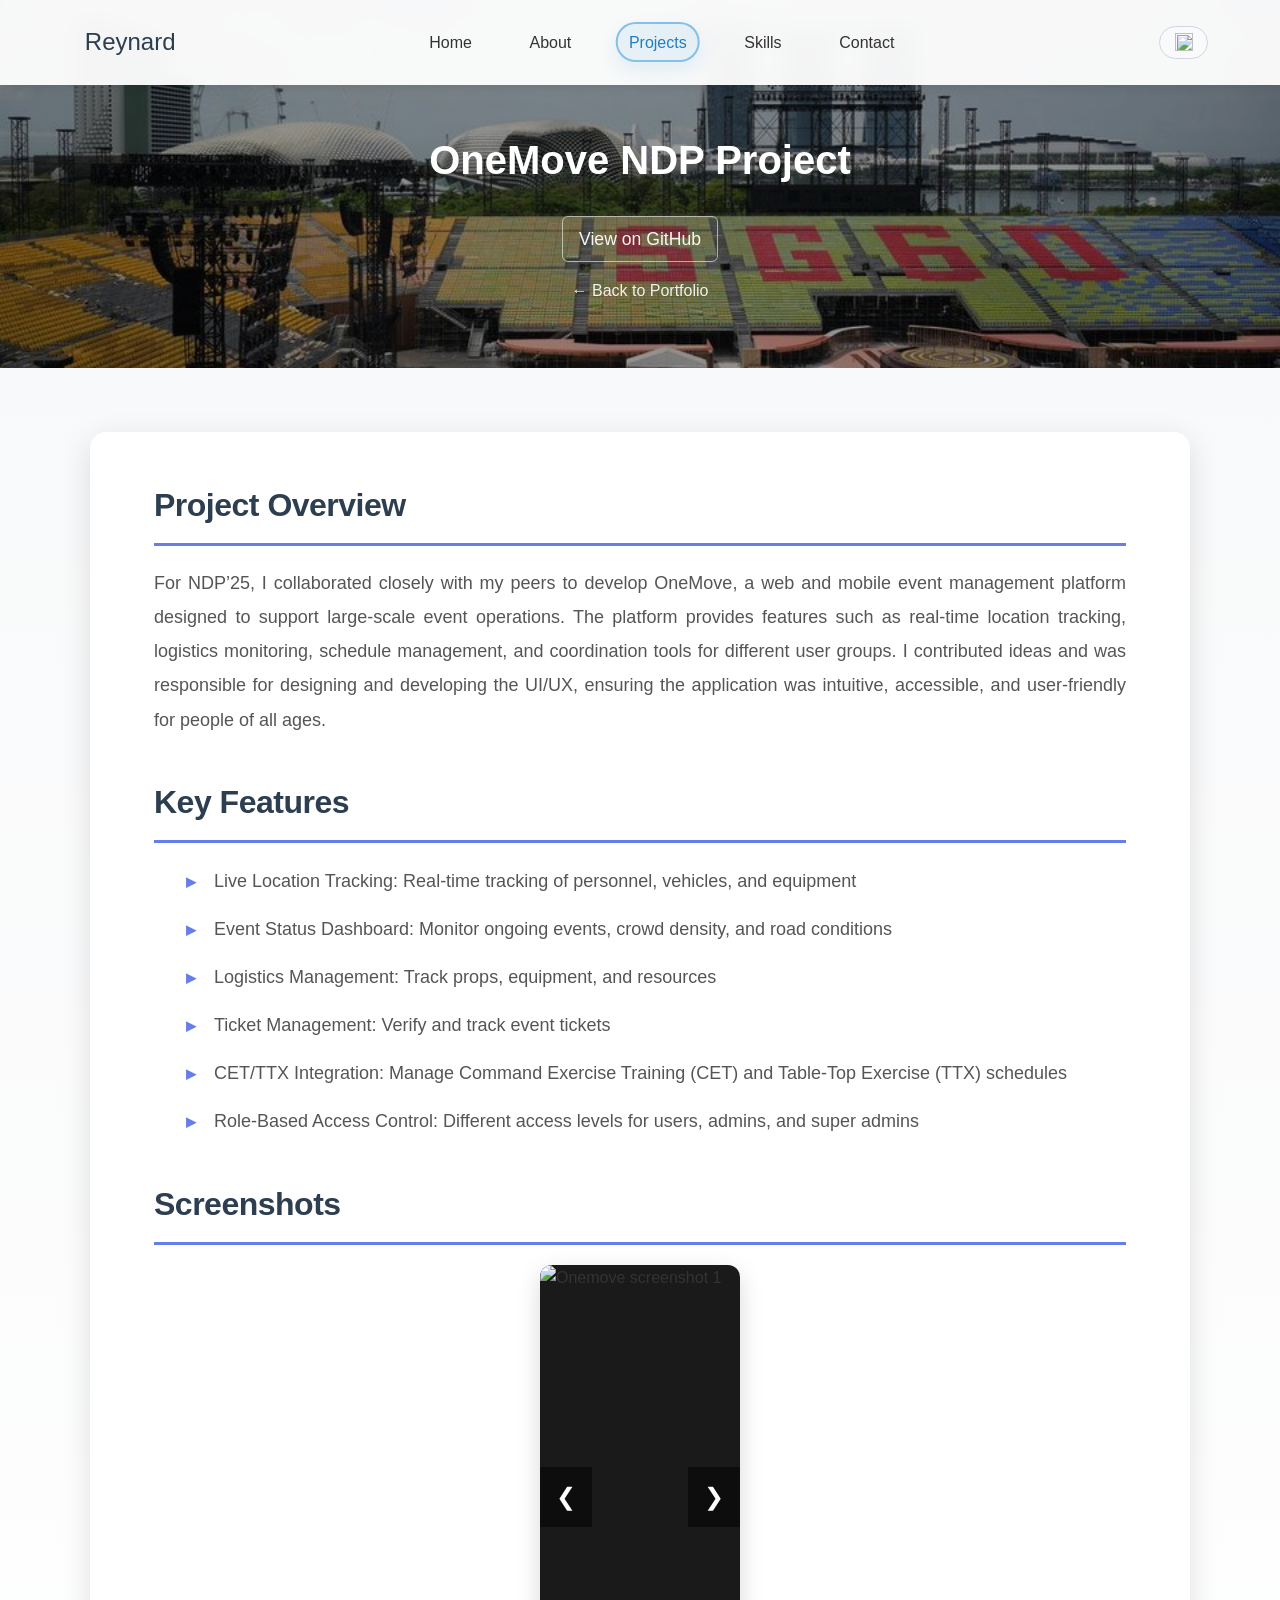
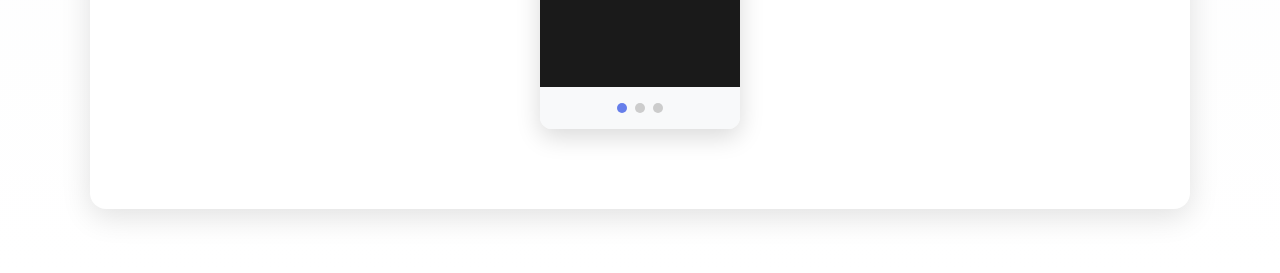
==== onemove-project.html @ 105812a0 "'Added NDP60 project and updated the portfolio, added dark mode and smooth scroll behavior'" ====
<!DOCTYPE html>
<html lang="en">
<head>
    <meta charset="UTF-8">
    <meta name="viewport" content="width=device-width, initial-scale=1.0">
    <title>Onemove - Reynard's Portfolio</title>
    <link rel="stylesheet" href="styles.css">
    <script src="theme.js" defer></script>
</head>
<body>
    <!-- Navigation -->
    <nav>
        <div class="container">
            <div class="logo"><a href="index.html" style="text-decoration: none; color: inherit;">Reynard</a></div>
            <ul>
                <li><a href="index.html#hero">Home</a></li>
                <li><a href="index.html#about">About</a></li>
                <li><a href="index.html#projects">Projects</a></li>
                <li><a href="index.html#skills">Skills</a></li>
                <li><a href="index.html#contact">Contact</a></li>
            </ul>
            <button id="theme-toggle" class="theme-toggle" type="button" aria-label="Toggle dark mode">Dark mode</button>
        </div>
    </nav>

    <!-- Project Header -->
    <!-- <div class="project-header">
        <div class="container">
            <h1>Onemove</h1>
            <a href="index.html" class="back-link">← Back to Portfolio</a>
        </div>
    </div> -->
    <!-- Project Header -->
    <div class="project-header project-header--onemove">
        <div class="container">
            <h1>OneMove NDP Project</h1>
            <div class="project-header-links">
                <a href="https://github.com/" target="_blank" rel="noopener noreferrer" class="project-header-github">View on GitHub</a>
                <a href="index.html" class="back-link">← Back to Portfolio</a>
            </div>
        </div>
    </div>

    <!-- Project Content -->
    <div class="project-content">
        <div class="container">
            <div class="project-details">
                <h2>Project Overview</h2>
                <p>
                    For NDP’25, I collaborated closely with my peers to develop OneMove, a web and mobile event management platform designed to support large-scale event operations. The platform provides features such as real-time location tracking, logistics monitoring, schedule management, and coordination tools for different user groups. I contributed ideas and was responsible for designing and developing the UI/UX, ensuring the application was intuitive, accessible, and user-friendly for people of all ages.
                </p>

                <h2>Key Features</h2>
                <ul>
                    <li>Live Location Tracking: Real-time tracking of personnel, vehicles, and equipment</li>
                    <li>Event Status Dashboard: Monitor ongoing events, crowd density, and road conditions</li>
                    <li>Logistics Management: Track props, equipment, and resources</li>
                    <li>Ticket Management: Verify and track event tickets</li>
                    <li>CET/TTX Integration: Manage Command Exercise Training (CET) and Table-Top Exercise (TTX) schedules</li>
                    <li>Role-Based Access Control: Different access levels for users, admins, and super admins</li>
                </ul>

                <h2>Screenshots</h2>
                <div class="slideshow-container">
                    <div class="slideshow-slides">
                        <!-- Replace image paths and alts with your Onemove screenshots -->
                        <div class="slideshow-slide active">
                            <img src="onemove-images/image-1.png" alt="Onemove screenshot 1">
                        </div>
                        <div class="slideshow-slide">
                            <img src="onemove-images/image-2.png" alt="Onemove screenshot 2">
                        </div>
                        <div class="slideshow-slide">
                            <img src="onemove-images/image-3.png" alt="Onemove screenshot 3">
                        </div>
                    </div>
                    <button class="slideshow-btn slideshow-prev" aria-label="Previous">&#10094;</button>
                    <button class="slideshow-btn slideshow-next" aria-label="Next">&#10095;</button>
                    <div class="slideshow-dots"></div>
                </div>
            </div>
        </div>
    </div>

    <script>
        (function() {
            const slides = document.querySelectorAll('.slideshow-slide');
            const dotsContainer = document.querySelector('.slideshow-dots');
            const prevBtn = document.querySelector('.slideshow-prev');
            const nextBtn = document.querySelector('.slideshow-next');
            let currentIndex = 0;

            slides.forEach((_, i) => {
                const dot = document.createElement('button');
                dot.className = 'slideshow-dot' + (i === 0 ? ' active' : '');
                dot.setAttribute('aria-label', 'Go to slide ' + (i + 1));
                dot.addEventListener('click', () => goToSlide(i));
                dotsContainer.appendChild(dot);
            });

            const dots = document.querySelectorAll('.slideshow-dot');

            function goToSlide(index) {
                slides[currentIndex].classList.remove('active');
                dots[currentIndex].classList.remove('active');
                currentIndex = (index + slides.length) % slides.length;
                slides[currentIndex].classList.add('active');
                dots[currentIndex].classList.add('active');
            }

            prevBtn.addEventListener('click', () => goToSlide(currentIndex - 1));
            nextBtn.addEventListener('click', () => goToSlide(currentIndex + 1));

            let autoplay = setInterval(() => goToSlide(currentIndex + 1), 4000);
            document.querySelector('.slideshow-container').addEventListener('mouseenter', () => clearInterval(autoplay));
            document.querySelector('.slideshow-container').addEventListener('mouseleave', () => {
                autoplay = setInterval(() => goToSlide(currentIndex + 1), 4000);
            });
        })();
    </script>
</body>
</html>
---- styles.css ----
* {
    margin: 0;
    padding: 0;
    box-sizing: border-box;
}

html {
    scroll-snap-type: y mandatory;
    scroll-behavior: smooth;
}

body {
    font-family: -apple-system, BlinkMacSystemFont, 'Segoe UI', Roboto, Oxygen, Ubuntu, Cantarell, sans-serif;
    line-height: 1.6;
    color: #333;
    scroll-behavior: smooth;
    overflow-y: scroll;
    background: #ffffff;
}

/* Navigation */
nav {
    position: fixed;
    top: 0;
    width: 100%;
    background: rgba(255, 255, 255, 0.95);
    backdrop-filter: blur(10px);
    box-shadow: 0 2px 10px rgba(0, 0, 0, 0.1);
    z-index: 1000;
    padding: 1rem 0;
}

nav .container {
    max-width: 1200px;
    margin: 0 auto;
    padding: 0 2rem;
    display: flex;
    justify-content: space-between;
    align-items: center;
}

nav .logo {
    font-size: 1.5rem;
    font-weight: bold;
    color: #2c3e50;
}

nav ul {
    list-style: none;
    display: flex;
    gap: 2rem;
    position: relative;
    isolation: isolate;
}

nav a {
    text-decoration: none;
    color: #333;
    font-weight: 500;
    display: inline-flex;
    align-items: center;
    justify-content: center;
    padding: 0.45rem 0.8rem;
    border-radius: 999px;
    position: relative;
    z-index: 1;
    transition: color 0.3s, transform 0.18s ease, filter 0.18s ease;
}

nav a:hover {
    color: #3498db;
    transform: translateY(-1px);
}

.nav-indicator {
    position: absolute;
    top: 0;
    left: 0;
    width: 0;
    height: 0;
    border-radius: 999px;
    pointer-events: none;
    z-index: 0;
    opacity: 0;
    transform: translate3d(0, 0, 0);
    border: 2px solid rgba(52, 152, 219, 0.55);
    background: rgba(52, 152, 219, 0.09);
    box-shadow: 0 8px 18px rgba(52, 152, 219, 0.12);
    transition:
        transform 340ms cubic-bezier(0.2, 0.8, 0.2, 1),
        width 340ms cubic-bezier(0.2, 0.8, 0.2, 1),
        height 340ms cubic-bezier(0.2, 0.8, 0.2, 1),
        opacity 180ms ease;
}

.nav-indicator.is-visible {
    opacity: 1;
}

.nav-indicator.is-instant {
    transition-duration: 0ms !important;
}

nav a.is-active {
    color: #1f7fbf;
}

.theme-toggle {
    margin-left: 1.5rem;
    padding: 0.4rem 0.9rem;
    border-radius: 999px;
    border: 1px solid #d1d5db;
    background: #f9fafb;
    color: #111827;
    font-size: 0.85rem;
    cursor: pointer;
    transition: background 0.2s, color 0.2s, border-color 0.2s;
    display: flex;
    align-items: center;
    justify-content: center;
}

.theme-toggle:hover {
    background: #e5e7eb;
}

.theme-toggle .theme-icon {
    width: 18px;
    height: 18px;
    display: block;
}

/* Sections */
section {
    padding: 5rem 0;
    min-height: 100vh;
    display: flex;
    align-items: center;
    scroll-snap-align: start;
    scroll-snap-stop: always;
    scroll-margin-top: 80px;
}

.container {
    max-width: 1200px;
    margin: 0 auto;
    padding: 0 2rem;
    width: 100%;
}

/* Hero Section */
#hero {
    background: linear-gradient(rgba(0, 0, 0, 0.45), rgba(0, 0, 0, 0.45)),
                url('side-shot-code-editor-using-react-js.jpg') center center / cover no-repeat;
    color: white;
    text-align: center;
}

#hero h1 {
    font-size: 3.5rem;
    margin-bottom: 1rem;
    animation: fadeInUp 1s;
}

#hero p {
    font-size: 1.5rem;
    margin-bottom: 2rem;
    opacity: 0.9;
    animation: fadeInUp 1s 0.2s backwards;
}

.btn {
    display: inline-block;
    padding: 1rem 2rem;
    background: white;
    color: #667eea;
    text-decoration: none;
    border-radius: 50px;
    font-weight: 600;
    transition: transform 0.3s, box-shadow 0.3s;
    animation: fadeInUp 1s 0.4s backwards;
}

.btn:hover {
    transform: translateY(-3px);
    box-shadow: 0 10px 20px rgba(0, 0, 0, 0.2);
}

/* About Section */
#about {
    background: #C4DFDF;
}

#about h2 {
    font-size: 2.5rem;
    margin-bottom: 2rem;
    color: #2c3e50;
}

#about p {
    font-size: 1.1rem;
    color: #666;
    max-width: 800px;
}

/* Projects Section */
#projects {
    background: #D2E9E9;
}

#projects h2 {
    font-size: 2.5rem;
    margin-bottom: 3rem;
    text-align: center;
    color: #2c3e50;
}

.projects-grid {
    display: grid;
    grid-template-columns: repeat(auto-fit, minmax(300px, 1fr));
    gap: 2rem;
}

.project-card {
    background: white;
    border-radius: 10px;
    padding: 2rem;
    box-shadow: 0 5px 15px rgba(0, 0, 0, 0.1);
    transition: transform 0.3s, box-shadow 0.3s;
}

.project-card a {
    text-decoration: none;
    color: inherit;
    display: block;
    height: 100%;
}

.project-card:hover {
    transform: translateY(-5px);
    box-shadow: 0 10px 25px rgba(0, 0, 0, 0.15);
}

.project-card h3 {
    font-size: 1.5rem;
    margin-bottom: 1rem;
    color: #2c3e50;
}

.project-card p {
    color: #666;
}

/* Skills Section */
#skills {
    background: #E3F4F4;
}

#skills h2 {
    font-size: 2.5rem;
    margin-bottom: 3rem;
    text-align: center;
    color: #2c3e50;
}

.skills-grid {
    display: grid;
    grid-template-columns: repeat(auto-fit, minmax(200px, 1fr));
    gap: 2rem;
}

.skill-item {
    background: white;
    padding: 1.5rem;
    border-radius: 10px;
    text-align: center;
    box-shadow: 0 3px 10px rgba(0, 0, 0, 0.1);
}

.skill-item h3 {
    color: #2c3e50;
    margin-bottom: 0.5rem;
}

.skill-icon {
    font-size: 3rem;
    margin-bottom: 0.75rem;
    display: inline-block;
}

/* Contact Section */
#contact {
    background: #F8F6F4;
}

#contact h2 {
    font-size: 2.5rem;
    margin-bottom: 2rem;
    text-align: center;
    color: #2c3e50;
}

.contact-info {
    text-align: center;
    max-width: 600px;
    margin: 0 auto;
}

.contact-info p {
    font-size: 1.1rem;
    color: #666;
    margin-bottom: 1rem;
}

.contact-links {
    display: flex;
    justify-content: center;
    gap: 2rem;
    margin-top: 2rem;
}

.contact-links a {
    color: #667eea;
    text-decoration: none;
    font-weight: 500;
    transition: color 0.3s;
}

.contact-links a:hover {
    color: #764ba2;
}

.contact-icon {
    font-size: 1.6rem;
    display: inline-flex;
    align-items: center;
    justify-content: center;
}

/* Animations */
@keyframes fadeInUp {
    from {
        opacity: 0;
        transform: translateY(30px);
    }
    to {
        opacity: 1;
        transform: translateY(0);
    }
}

/* Responsive */
@media (max-width: 768px) {
    nav ul {
        gap: 1rem;
    }

    #hero h1 {
        font-size: 2.5rem;
    }

    #hero p {
        font-size: 1.2rem;
    }

    section {
        padding: 3rem 0;
    }
}

/* ============================================
   Project Detail Pages (project-3, tripplanner, etc.)
   ============================================ */

.project-header {
    color: white;
    padding: 8rem 0 4rem;
    text-align: center;
    background: linear-gradient(135deg, #667eea 0%, #764ba2 100%);
}

.project-header--roguedevice {
    background: linear-gradient(rgba(0, 0, 0, 0.4), rgba(0, 0, 0, 0.4)), url('roguedevicesthumbnail.png') center center / cover no-repeat;
}

.project-header--onemove {
    background: linear-gradient(rgba(0, 0, 0, 0.4), rgba(0, 0, 0, 0.4)), url('ndp60.jpg') center center / cover no-repeat;
}

.project-header h1 {
    font-size: 2.5rem;
    margin-bottom: 1rem;
}

.project-header .project-header-links {
    display: flex;
    flex-direction: column;
    align-items: center;
    gap: 1rem;
    margin-top: 1.5rem;
}

.project-header .project-header-github {
    display: inline-block;
    color: white;
    text-decoration: none;
    font-size: 1.1rem;
    opacity: 0.95;
    transition: opacity 0.3s;
    border: 1px solid rgba(255, 255, 255, 0.6);
    padding: 0.5rem 1rem;
    border-radius: 6px;
}

.project-header .project-header-github:hover {
    opacity: 1;
    background: rgba(255, 255, 255, 0.15);
}

.project-header .back-link {
    display: inline-block;
    color: white;
    text-decoration: none;
    opacity: 0.9;
    transition: opacity 0.3s;
}

.project-header .back-link:hover {
    opacity: 1;
}

.project-content {
    padding: 4rem 0;
    background: linear-gradient(180deg, #f8f9fa 0%, #ffffff 100%);
}

.project-details {
    background: white;
    border-radius: 16px;
    padding: 3rem 4rem;
    box-shadow: 0 8px 30px rgba(0, 0, 0, 0.12);
    max-width: 1100px;
    margin: 0 auto;
}

.project-details h2 {
    color: #2c3e50;
    margin-bottom: 1.25rem;
    margin-top: 2.5rem;
    font-size: 2rem;
    font-weight: 700;
    border-bottom: 3px solid #667eea;
    padding-bottom: 0.75rem;
    letter-spacing: -0.5px;
}

.project-details h2:first-of-type {
    margin-top: 0;
}

.device-images,
.project-images {
    display: flex;
    justify-content: center;
    align-items: flex-start;
    gap: 4rem;
    margin-bottom: 3.5rem;
    flex-wrap: wrap;
    padding: 2.5rem;
    background: linear-gradient(135deg, #f8f9fa 0%, #e9ecef 100%);
    border-radius: 12px;
    border: 1px solid #e0e0e0;
}

.device-images figure,
.project-images figure {
    text-align: center;
    margin: 0;
    flex: 0 0 auto;
    display: flex;
    flex-direction: column;
    align-items: center;
    width: 280px;
}

.device-images figure img,
.project-images figure img {
    width: 280px;
    height: 280px;
    object-fit: contain;
    background: white;
    padding: 1.5rem;
    border-radius: 12px;
    box-shadow: 0 6px 20px rgba(0, 0, 0, 0.12);
    transition: transform 0.3s ease, box-shadow 0.3s ease;
}

.device-images figure:hover img,
.project-images figure:hover img {
    transform: translateY(-5px);
    box-shadow: 0 10px 30px rgba(0, 0, 0, 0.18);
}

.device-images figcaption,
.project-images figcaption {
    margin-top: 1.25rem;
    font-size: 1rem;
    color: #2c3e50;
    font-weight: 600;
    line-height: 1.5;
    max-width: 280px;
}

.project-details p {
    color: #555;
    font-size: 1.125rem;
    line-height: 1.9;
    margin-bottom: 1.75rem;
    text-align: justify;
}

.project-details ul {
    color: #555;
    font-size: 1.125rem;
    line-height: 2;
    margin-left: 2rem;
    margin-bottom: 1.5rem;
    list-style: none;
    padding-left: 0;
}

.project-details li {
    margin-bottom: 0.75rem;
    padding-left: 1.75rem;
    position: relative;
}

.project-details li::before {
    content: "▸";
    position: absolute;
    left: 0;
    color: #667eea;
    font-weight: bold;
    font-size: 1.2rem;
}

.video-demo {
    margin-top: 3.5rem;
    margin-bottom: 2rem;
}

.video-demo h2 {
    color: #2c3e50;
    margin-bottom: 1.5rem;
    font-size: 2rem;
    font-weight: 700;
    border-bottom: 3px solid #667eea;
    padding-bottom: 0.75rem;
}

.video-container {
    position: relative;
    width: 100%;
    max-width: 900px;
    margin: 0 auto;
    border-radius: 12px;
    overflow: hidden;
    box-shadow: 0 8px 25px rgba(0, 0, 0, 0.15);
}

.video-container video {
    width: 100%;
    height: auto;
    display: block;
}

.video-demo p {
    text-align: center;
    color: #555;
    font-size: 1.05rem;
    line-height: 1.8;
    margin-top: 1.75rem;
    max-width: 900px;
    margin-left: auto;
    margin-right: auto;
    font-style: italic;
    padding: 1.25rem 1.5rem;
    background: linear-gradient(135deg, #f8f9fa 0%, #ffffff 100%);
    border-radius: 10px;
    border-left: 4px solid #667eea;
    box-shadow: 0 2px 8px rgba(0, 0, 0, 0.08);
}

/* Slideshow */
.slideshow-container {
    position: relative;
    max-width: 200px;
    margin: 0 auto 2rem;
    border-radius: 12px;
    overflow: hidden;
    box-shadow: 0 8px 25px rgba(0, 0, 0, 0.15);
}

.slideshow-slides {
    position: relative;
    width: 100%;
    aspect-ratio: 9 / 19;
    background: #1a1a1a;
}

.slideshow-slide {
    position: absolute;
    top: 0;
    left: 0;
    width: 100%;
    height: 100%;
    opacity: 0;
    transition: opacity 0.5s ease;
    display: flex;
    align-items: center;
    justify-content: center;
}

.slideshow-slide.active {
    opacity: 1;
    z-index: 1;
}

.slideshow-slide img {
    width: 100%;
    height: 100%;
    object-fit: contain;
}

.slideshow-btn {
    position: absolute;
    top: 50%;
    transform: translateY(-50%);
    background: rgba(0, 0, 0, 0.5);
    color: white;
    border: none;
    padding: 1rem;
    font-size: 1.5rem;
    cursor: pointer;
    z-index: 2;
    transition: background 0.3s;
}

.slideshow-btn:hover {
    background: rgba(0, 0, 0, 0.8);
}

.slideshow-prev {
    left: 0;
}

.slideshow-next {
    right: 0;
}

.slideshow-dots {
    display: flex;
    justify-content: center;
    gap: 0.5rem;
    padding: 1rem;
    background: #f8f9fa;
}

.slideshow-dot {
    width: 10px;
    height: 10px;
    border-radius: 50%;
    background: #ccc;
    border: none;
    cursor: pointer;
    transition: background 0.3s;
}

.slideshow-dot.active {
    background: #667eea;
}

.slideshow-dot:hover {
    background: #999;
}

/* Project page responsive */
@media (max-width: 768px) {
    .project-details {
        padding: 2rem;
        border-radius: 12px;
    }

    .device-images,
    .project-images {
        gap: 2rem;
        padding: 1.5rem;
    }

    .device-images figure,
    .project-images figure {
        flex: 0 1 100%;
        width: 100%;
        max-width: 280px;
    }

    .device-images figure img,
    .project-images figure img {
        width: 100%;
        max-width: 280px;
        height: 280px;
    }

    .project-details h2 {
        font-size: 1.75rem;
        margin-top: 2rem;
    }

    .project-header h1 {
        font-size: 2rem;
    }
}

/* ============================================
   Dark mode
   ============================================ */

html[data-theme="dark"] body {
    background: #020617;
    color: #e5e7eb;
}

html[data-theme="dark"] nav {
    background: rgba(15, 23, 42, 0.95);
    box-shadow: 0 2px 12px rgba(15, 23, 42, 0.7);
}

html[data-theme="dark"] nav a {
    color: #e5e7eb;
}

html[data-theme="dark"] nav a:hover {
    color: #38bdf8;
}

html[data-theme="dark"] .nav-indicator {
    border-color: rgba(56, 189, 248, 0.55);
    background: rgba(56, 189, 248, 0.1);
    box-shadow: 0 8px 18px rgba(56, 189, 248, 0.12);
}

html[data-theme="dark"] nav a.is-active {
    color: #38bdf8;
}

html[data-theme="dark"] .theme-toggle {
    background: #111827;
    color: #e5e7eb;
    border-color: #4b5563;
}

html[data-theme="dark"] .theme-toggle:hover {
    background: #1f2937;
}

html[data-theme="dark"] #about {
    background: #4C5F7A;
}
html[data-theme="dark"] #projects {
    background: #393E6F;
}
html[data-theme="dark"] #skills {
    background: #3D2E4F;
}
html[data-theme="dark"] #contact {
    background: #321D2F;
}

html[data-theme="dark"] .project-card,
html[data-theme="dark"] .skill-item,
html[data-theme="dark"] .project-details {
    background: #020617;
    box-shadow: 0 0 0 1px #1f2937;
}

html[data-theme="dark"] .project-card h3,
html[data-theme="dark"] .skill-item h3,
html[data-theme="dark"] .project-details h2 {
    color: #e5e7eb;
}
html[data-theme="dark"] #about h2,
html[data-theme="dark"] #projects h2,
html[data-theme="dark"] #skills h2,
html[data-theme="dark"] #contact h2 {
    color: #ffffff;
}
html[data-theme="dark"] .project-card p,
html[data-theme="dark"] #about p,
html[data-theme="dark"] .project-details p,
html[data-theme="dark"] .project-details li {
    color: #9ca3af;
}

html[data-theme="dark"] .contact-info p {
    color: #9ca3af;
}

html[data-theme="dark"] .contact-links a {
    color: #38bdf8;
}

html[data-theme="dark"] .contact-links a:hover {
    color: #a855f7;
}

html[data-theme="dark"] .video-demo p {
    background: linear-gradient(135deg, #020617 0%, #020617 100%);
    border-left-color: #38bdf8;
    box-shadow: 0 0 0 1px #1f2937;
}
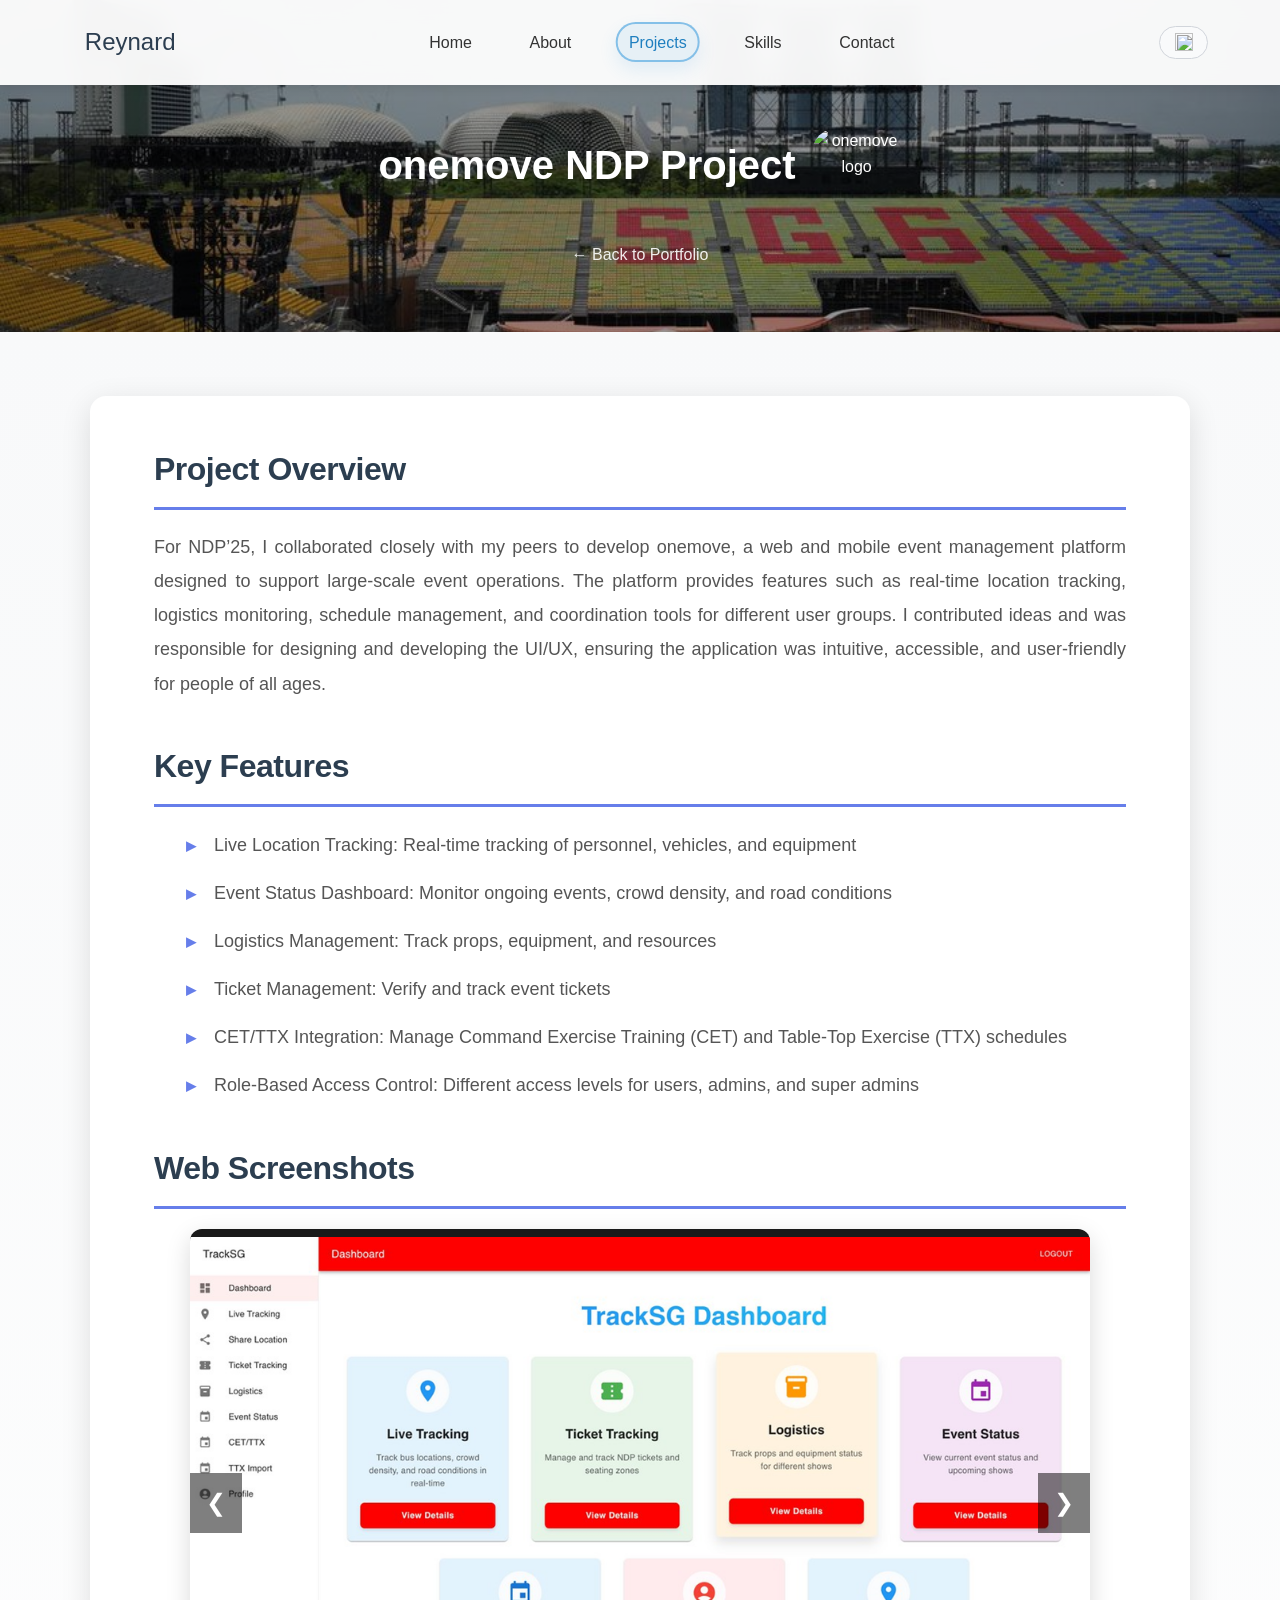
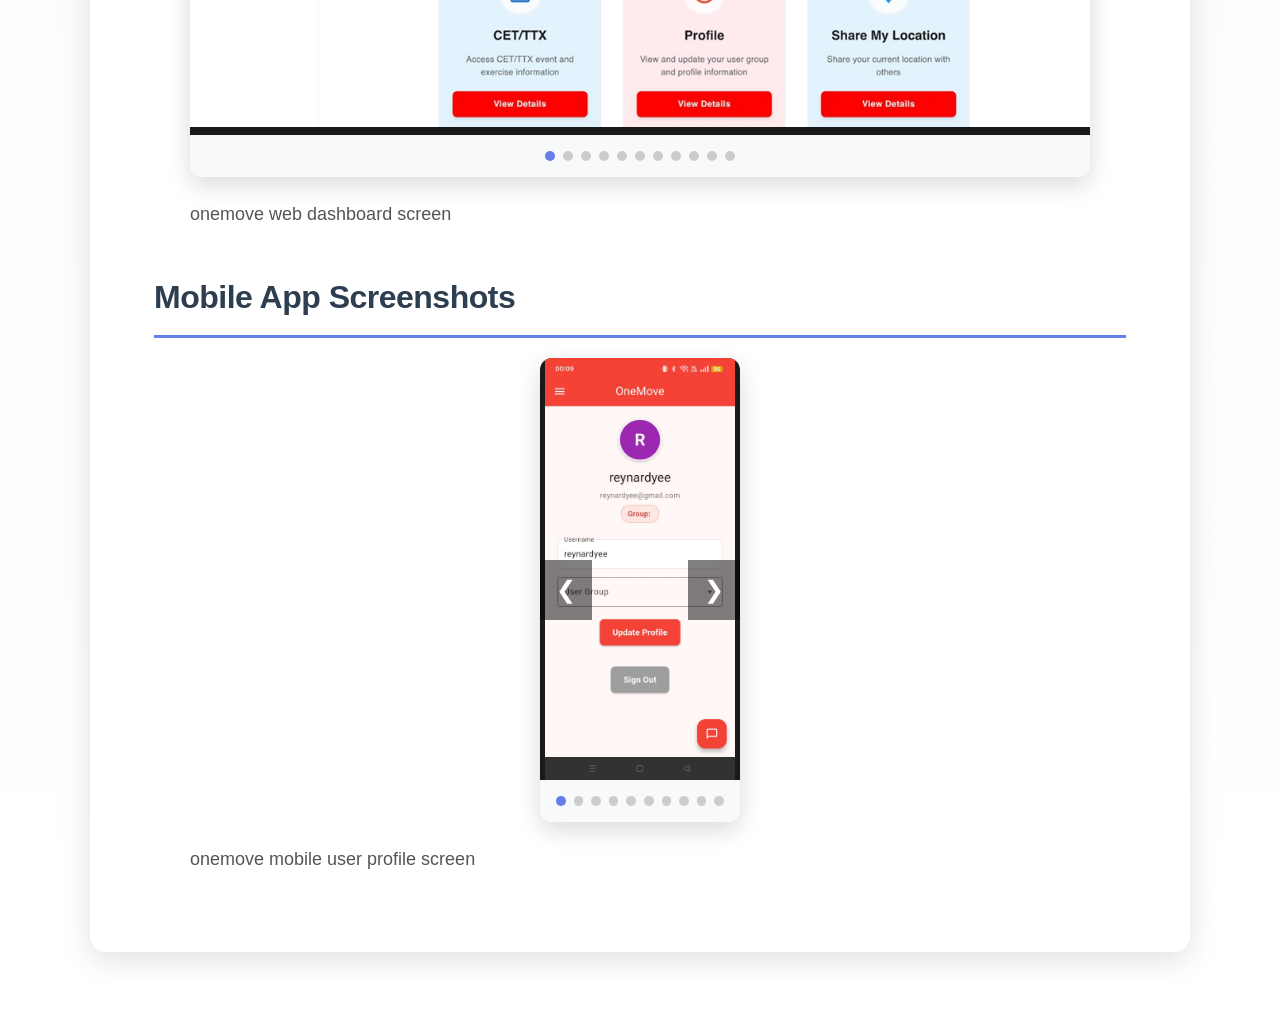
==== commit 98e336d0: "'onemove slideshow imgs'" ====
--- a/onemove-project.html
+++ b/onemove-project.html
@@ -3,7 +3,7 @@
 <head>
     <meta charset="UTF-8">
     <meta name="viewport" content="width=device-width, initial-scale=1.0">
-    <title>Onemove - Reynard's Portfolio</title>
+    <title>onemove - Reynard's Portfolio</title>
     <link rel="stylesheet" href="styles.css">
     <script src="theme.js" defer></script>
 </head>
@@ -23,19 +23,13 @@
         </div>
     </nav>
 
-    <!-- Project Header -->
-    <!-- <div class="project-header">
-        <div class="container">
-            <h1>Onemove</h1>
-            <a href="index.html" class="back-link">← Back to Portfolio</a>
-        </div>
-    </div> -->
-    <!-- Project Header -->
     <div class="project-header project-header--onemove">
         <div class="container">
-            <h1>OneMove NDP Project</h1>
+            <div class="project-header-main">
+                <h1>onemove NDP Project</h1>
+                <img src="onemove images/onemove-icon.png" alt="onemove logo" class="onemove-logo" width="100" height="100">
+            </div>
             <div class="project-header-links">
-                <a href="https://github.com/" target="_blank" rel="noopener noreferrer" class="project-header-github">View on GitHub</a>
                 <a href="index.html" class="back-link">← Back to Portfolio</a>
             </div>
         </div>
@@ -47,7 +41,7 @@
             <div class="project-details">
                 <h2>Project Overview</h2>
                 <p>
-                    For NDP’25, I collaborated closely with my peers to develop OneMove, a web and mobile event management platform designed to support large-scale event operations. The platform provides features such as real-time location tracking, logistics monitoring, schedule management, and coordination tools for different user groups. I contributed ideas and was responsible for designing and developing the UI/UX, ensuring the application was intuitive, accessible, and user-friendly for people of all ages.
+                    For NDP’25, I collaborated closely with my peers to develop onemove, a web and mobile event management platform designed to support large-scale event operations. The platform provides features such as real-time location tracking, logistics monitoring, schedule management, and coordination tools for different user groups. I contributed ideas and was responsible for designing and developing the UI/UX, ensuring the application was intuitive, accessible, and user-friendly for people of all ages.
                 </p>
 
                 <h2>Key Features</h2>
@@ -60,61 +54,145 @@
                     <li>Role-Based Access Control: Different access levels for users, admins, and super admins</li>
                 </ul>
 
-                <h2>Screenshots</h2>
-                <div class="slideshow-container">
+                <h2>Web Screenshots</h2>
+                <div class="slideshow-container slideshow-container--web">
                     <div class="slideshow-slides">
-                        <!-- Replace image paths and alts with your Onemove screenshots -->
                         <div class="slideshow-slide active">
-                            <img src="onemove-images/image-1.png" alt="Onemove screenshot 1">
-                        </div>
-                        <div class="slideshow-slide">
-                            <img src="onemove-images/image-2.png" alt="Onemove screenshot 2">
-                        </div>
-                        <div class="slideshow-slide">
-                            <img src="onemove-images/image-3.png" alt="Onemove screenshot 3">
+                            <img src="onemove images/web/web_1dashboard.png" alt="onemove web dashboard screen">
+                        </div>
+                        <div class="slideshow-slide">
+                            <img src="onemove images/web/web_2livelocation.png" alt="onemove web live location map screen">
+                        </div>
+                        <div class="slideshow-slide">
+                            <img src="onemove images/web/web_3sharelocation1.png" alt="onemove web share location selection screen">
+                        </div>
+                        <div class="slideshow-slide">
+                            <img src="onemove images/web/web_4sharelocation.png" alt="onemove web share location details screen">
+                        </div>
+                        <div class="slideshow-slide">
+                            <img src="onemove images/web/web_5tickettracking.png" alt="onemove web ticket tracking screen">
+                        </div>
+                        <div class="slideshow-slide">
+                            <img src="onemove images/web/web_6logistics.png" alt="onemove web logistics overview screen">
+                        </div>
+                        <div class="slideshow-slide">
+                            <img src="onemove images/web/web_7logistics update.png" alt="onemove web logistics update screen">
+                        </div>
+                        <div class="slideshow-slide">
+                            <img src="onemove images/web/web_8event status.png" alt="onemove web event status screen">
+                        </div>
+                        <div class="slideshow-slide">
+                            <img src="onemove images/web/web_9event update.png" alt="onemove web event update screen">
+                        </div>
+                        <div class="slideshow-slide">
+                            <img src="onemove images/web/web_10cet.png" alt="onemove web CET/TTX view screen">
+                        </div>
+                        <div class="slideshow-slide">
+                            <img src="onemove images/web/web_11profile.png" alt="onemove web user profile screen">
                         </div>
                     </div>
                     <button class="slideshow-btn slideshow-prev" aria-label="Previous">&#10094;</button>
                     <button class="slideshow-btn slideshow-next" aria-label="Next">&#10095;</button>
                     <div class="slideshow-dots"></div>
                 </div>
+                <p class="slideshow-caption"></p>
+                <h2>Mobile App Screenshots</h2>
+                <div class="slideshow-container">
+                    <div class="slideshow-slides">
+                        <div class="slideshow-slide active">
+                            <img src="onemove images/mobile/mobile_1user.jpeg" alt="onemove mobile user profile screen">
+                        </div>
+                        <div class="slideshow-slide">
+                            <img src="onemove images/mobile/mobile_2hamburg menu.jpeg" alt="onemove mobile navigation drawer menu">
+                        </div>
+                        <div class="slideshow-slide">
+                            <img src="onemove images/mobile/mobile_3homepage.jpeg" alt="onemove mobile home dashboard screen">
+                        </div>
+                        <div class="slideshow-slide">
+                            <img src="onemove images/mobile/mobile_4livetracking.png" alt="onemove mobile live tracking map screen">
+                        </div>
+                        <div class="slideshow-slide">
+                            <img src="onemove images/mobile/mobile_5locationplayback.png" alt="onemove mobile location playback history screen">
+                        </div>
+                        <div class="slideshow-slide">
+                            <img src="onemove images/mobile/mobile_6tickettracking.jpeg" alt="onemove mobile ticket tracking screen">
+                        </div>
+                        <div class="slideshow-slide">
+                            <img src="onemove images/mobile/mobile_7logistics.jpeg" alt="onemove mobile logistics overview screen">
+                        </div>
+                        <div class="slideshow-slide">
+                            <img src="onemove images/mobile/mobile_8CET.png" alt="onemove mobile CET/TTX view screen">
+                        </div>
+                        <div class="slideshow-slide">
+                            <img src="onemove images/mobile/mobile_9attendance.png" alt="onemove mobile attendance list screen">
+                        </div>
+                        <div class="slideshow-slide">
+                            <img src="onemove images/mobile/mobile_10attendance update.png" alt="onemove mobile attendance update detail screen">
+                        </div>
+                    </div>
+                    <button class="slideshow-btn slideshow-prev" aria-label="Previous">&#10094;</button>
+                    <button class="slideshow-btn slideshow-next" aria-label="Next">&#10095;</button>
+                    <div class="slideshow-dots"></div>
+                </div>
+                <p class="slideshow-caption"></p>
             </div>
         </div>
     </div>
 
     <script>
         (function() {
-            const slides = document.querySelectorAll('.slideshow-slide');
-            const dotsContainer = document.querySelector('.slideshow-dots');
-            const prevBtn = document.querySelector('.slideshow-prev');
-            const nextBtn = document.querySelector('.slideshow-next');
-            let currentIndex = 0;
-
-            slides.forEach((_, i) => {
-                const dot = document.createElement('button');
-                dot.className = 'slideshow-dot' + (i === 0 ? ' active' : '');
-                dot.setAttribute('aria-label', 'Go to slide ' + (i + 1));
-                dot.addEventListener('click', () => goToSlide(i));
-                dotsContainer.appendChild(dot);
-            });
-
-            const dots = document.querySelectorAll('.slideshow-dot');
-
-            function goToSlide(index) {
-                slides[currentIndex].classList.remove('active');
-                dots[currentIndex].classList.remove('active');
-                currentIndex = (index + slides.length) % slides.length;
-                slides[currentIndex].classList.add('active');
-                dots[currentIndex].classList.add('active');
-            }
-
-            prevBtn.addEventListener('click', () => goToSlide(currentIndex - 1));
-            nextBtn.addEventListener('click', () => goToSlide(currentIndex + 1));
-
-            let autoplay = setInterval(() => goToSlide(currentIndex + 1), 4000);
-            document.querySelector('.slideshow-container').addEventListener('mouseenter', () => clearInterval(autoplay));
-            document.querySelector('.slideshow-container').addEventListener('mouseleave', () => {
-                autoplay = setInterval(() => goToSlide(currentIndex + 1), 4000);
+            const containers = document.querySelectorAll('.slideshow-container');
+            containers.forEach((container) => {
+                const slides = container.querySelectorAll('.slideshow-slide');
+                const dotsContainer = container.querySelector('.slideshow-dots');
+                const prevBtn = container.querySelector('.slideshow-prev');
+                const nextBtn = container.querySelector('.slideshow-next');
+
+                if (!slides.length || !dotsContainer || !prevBtn || !nextBtn) return;
+
+                let currentIndex = 0;
+
+                let captionEl = container.nextElementSibling;
+                if (!captionEl || !captionEl.classList.contains('slideshow-caption')) {
+                    captionEl = document.createElement('p');
+                    captionEl.className = 'slideshow-caption';
+                    container.insertAdjacentElement('afterend', captionEl);
+                }
+
+                slides.forEach((_, i) => {
+                    const dot = document.createElement('button');
+                    dot.className = 'slideshow-dot' + (i === 0 ? ' active' : '');
+                    dot.setAttribute('aria-label', 'Go to slide ' + (i + 1));
+                    dot.addEventListener('click', () => goToSlide(i));
+                    dotsContainer.appendChild(dot);
+                });
+
+                const dots = dotsContainer.querySelectorAll('.slideshow-dot');
+
+                function goToSlide(index) {
+                    slides[currentIndex].classList.remove('active');
+                    dots[currentIndex].classList.remove('active');
+                    currentIndex = (index + slides.length) % slides.length;
+                    slides[currentIndex].classList.add('active');
+                    dots[currentIndex].classList.add('active');
+                    updateCaption();
+                }
+
+                function updateCaption() {
+                    const img = slides[currentIndex].querySelector('img');
+                    captionEl.textContent = img && img.alt ? img.alt : '';
+                }
+
+                prevBtn.addEventListener('click', () => goToSlide(currentIndex - 1));
+                nextBtn.addEventListener('click', () => goToSlide(currentIndex + 1));
+
+                let autoplay = setInterval(() => goToSlide(currentIndex + 1), 4000);
+                container.addEventListener('mouseenter', () => clearInterval(autoplay));
+                container.addEventListener('mouseleave', () => {
+                    autoplay = setInterval(() => goToSlide(currentIndex + 1), 4000);
+                });
+
+                updateCaption();
             });
         })();
     </script>
--- a/styles.css
+++ b/styles.css
@@ -148,6 +148,7 @@
     width: 100%;
 }
 
+
 /* Hero Section */
 #hero {
     background: linear-gradient(rgba(0, 0, 0, 0.45), rgba(0, 0, 0, 0.45)),
@@ -390,6 +391,22 @@
 .project-header h1 {
     font-size: 2.5rem;
     margin-bottom: 1rem;
+}
+
+.project-header-main {
+    display: inline-flex;
+    align-items: center;
+    justify-content: center;
+    gap: 1rem;
+    flex-wrap: wrap;
+}
+
+.onemove-logo {
+    display: inline-block;
+    width: 90px;
+    height: 90px;
+    object-fit: contain;
+    border-radius: 25px;
 }
 
 .project-header .project-header-links {
@@ -601,11 +618,19 @@
     box-shadow: 0 8px 25px rgba(0, 0, 0, 0.15);
 }
 
+.slideshow-container--web {
+    max-width: 900px;
+}
+
 .slideshow-slides {
     position: relative;
     width: 100%;
     aspect-ratio: 9 / 19;
     background: #1a1a1a;
+}
+
+.slideshow-container--web .slideshow-slides {
+    aspect-ratio: 16 / 9;
 }
 
 .slideshow-slide {
@@ -684,6 +709,14 @@
     background: #999;
 }
 
+.slideshow-caption {
+    text-align: center;
+    font-size: 0.95rem;
+    color: #4b5563;
+    margin: -0.75rem auto 2.5rem;
+    max-width: 900px;
+}
+
 /* Project page responsive */
 @media (max-width: 768px) {
     .project-details {
